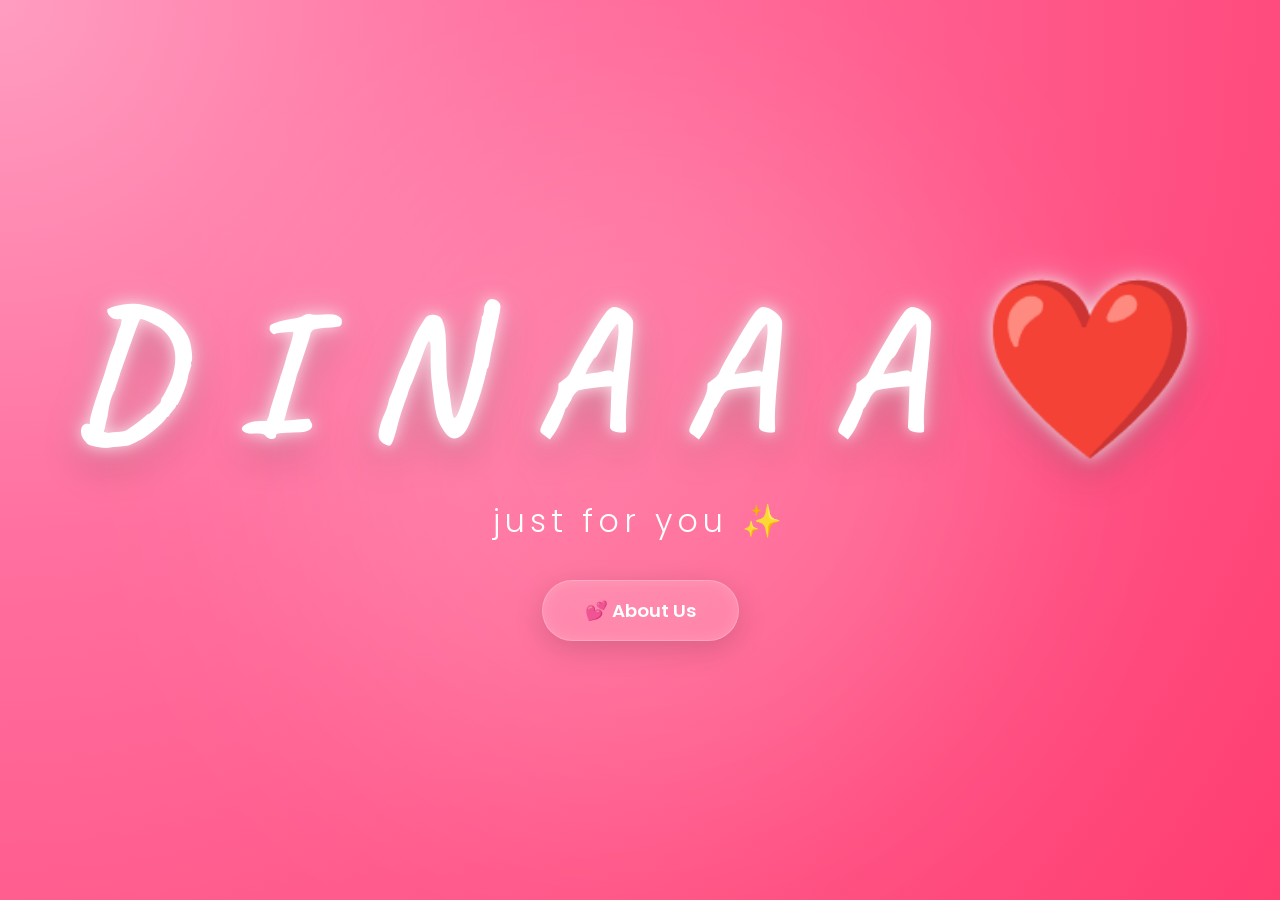
==== index.html @ d0ce4e60 "Add files via upload" ====
<!DOCTYPE html>
<html lang="id">
<head>
    <meta charset="UTF-8">
    <meta http-equiv="X-UA-Compatible" content="IE=edge">
    <meta name="viewport" content="width=device-width, initial-scale=1.0">
    <link rel="stylesheet" href="css/style.css">
    <link rel="icon" href="img/flowers.png" type="image/x-icon">
    <title>Flowers</title>
    <meta charset="UTF-8">
    <meta name="viewport" content="width=device-width, initial-scale=1.0">


<link href="https://fonts.googleapis.com/css2?family=Caveat:wght@700&family=Poppins:wght@300;400;600&display=swap" rel="stylesheet">

<title>DINAAA ❤️</title>

<style>
*{
    margin:0;
    padding:0;
    box-sizing:border-box;
}

body{
    width:100%;
    height:100vh;
    display:flex;
    justify-content:center;
    align-items:center;
    overflow:hidden;
    font-family:'Poppins',sans-serif;
    background:
    radial-gradient(circle at top left,#ff9dc0,#ff6f9f 35%,#ff3d71 100%);
}

/* Glow Background */
body::before{
    content:"";
    position:absolute;
    width:700px;
    height:700px;
    background:rgba(255,255,255,.15);
    border-radius:50%;
    filter:blur(120px);
    animation:float 8s ease-in-out infinite;
}

.container{
    position:relative;
    z-index:2;
    text-align:center;
}

/* DINAAA */
.name{
    font-family:'Caveat',cursive;
    font-size:11rem;
    color:white;
    letter-spacing:8px;
    text-shadow:
        0 0 15px rgba(255,255,255,.7),
        0 0 35px rgba(255,255,255,.4),
        0 15px 40px rgba(0,0,0,.25);
}

.name span{
    display:inline-block;
    opacity:0;
    transform:translateY(100px) rotate(-15deg) scale(.3);
    animation:showLetter .8s forwards;
}

.name span:nth-child(1){animation-delay:.2s;}
.name span:nth-child(2){animation-delay:.5s;}
.name span:nth-child(3){animation-delay:.8s;}
.name span:nth-child(4){animation-delay:1.1s;}
.name span:nth-child(5){animation-delay:1.4s;}
.name span:nth-child(6){animation-delay:1.7s;}

.heart{
    animation:
    showHeart .8s forwards 2.2s,
    pulse 1.4s infinite 3s !important;
}

/* Subtitle */
.subtitle{
    margin-top:15px;
    font-size:2rem;
    font-weight:300;
    color:white;
    letter-spacing:5px;
    opacity:0;
    animation:fadeText 1.5s forwards 2.8s;
}

/* Button */
.about-btn{
    display:inline-block;
    margin-top:35px;
    padding:16px 42px;
    border-radius:50px;
    text-decoration:none;
    color:white;
    font-weight:600;
    font-size:1.15rem;

    background:rgba(255,255,255,.15);
    border:1px solid rgba(255,255,255,.25);

    backdrop-filter:blur(15px);
    -webkit-backdrop-filter:blur(15px);

    box-shadow:
        0 8px 30px rgba(0,0,0,.15),
        inset 0 0 15px rgba(255,255,255,.15);

    opacity:0;
    animation:fadeButton 1s forwards 3.8s;
    transition:.35s;
}

.about-btn:hover{
    transform:translateY(-5px) scale(1.05);
    background:rgba(255,255,255,.25);
    box-shadow:
        0 15px 40px rgba(0,0,0,.2),
        0 0 30px rgba(255,255,255,.3);
}

/* Floating Hearts */
.hearts{
    position:absolute;
    width:100%;
    height:100%;
    overflow:hidden;
    z-index:1;
}

.hearts span{
    position:absolute;
    bottom:-100px;
    color:rgba(255,255,255,.45);
    animation:rise linear infinite;
}

.hearts span:nth-child(1){
    left:10%;
    font-size:30px;
    animation-duration:8s;
}
.hearts span:nth-child(2){
    left:25%;
    font-size:20px;
    animation-duration:10s;
}
.hearts span:nth-child(3){
    left:45%;
    font-size:35px;
    animation-duration:7s;
}
.hearts span:nth-child(4){
    left:65%;
    font-size:22px;
    animation-duration:9s;
}
.hearts span:nth-child(5){
    left:85%;
    font-size:28px;
    animation-duration:11s;
}

@keyframes showLetter{
    0%{
        opacity:0;
        transform:translateY(100px) rotate(-15deg) scale(.3);
    }
    70%{
        transform:translateY(-10px) rotate(5deg) scale(1.15);
    }
    100%{
        opacity:1;
        transform:translateY(0) rotate(0) scale(1);
    }
}

@keyframes showHeart{
    from{
        opacity:0;
        transform:scale(0);
    }
    to{
        opacity:1;
        transform:scale(1);
    }
}

@keyframes pulse{
    0%,100%{
        transform:scale(1);
    }
    50%{
        transform:scale(1.25);
    }
}

@keyframes fadeText{
    from{
        opacity:0;
        transform:translateY(20px);
    }
    to{
        opacity:1;
        transform:translateY(0);
    }
}

@keyframes fadeButton{
    from{
        opacity:0;
        transform:translateY(20px);
    }
    to{
        opacity:1;
        transform:translateY(0);
    }
}

@keyframes rise{
    from{
        transform:translateY(0);
        opacity:.6;
    }
    to{
        transform:translateY(-120vh);
        opacity:0;
    }
}

@keyframes float{
    0%,100%{
        transform:translate(0,0);
    }
    50%{
        transform:translate(80px,-50px);
    }
}

@media(max-width:768px){

    .name{
        font-size:5.5rem;
    }

    .subtitle{
        font-size:1.4rem;
        letter-spacing:2px;
    }

    .about-btn{
        padding:14px 30px;
        font-size:1rem;
    }
}
</style>
</head>

<body>

<audio autoplay loop>
    <source src="images\Instrumen Sampai Kau Bisa - Pss Sleman.mp3" type="audio/mpeg">
</audio>

<div class="hearts">
    <span>❤</span>
    <span>❤</span>
    <span>❤</span>
    <span>❤</span>
    <span>❤</span>
</div>

<div class="container">

    <h1 class="name">
        <span>D</span>
        <span>I</span>
        <span>N</span>
        <span>A</span>
        <span>A</span>
        <span>A</span>
        <span class="heart">❤️</span>
    </h1>

    <div class="subtitle">
        just for you ✨
    </div>

    <a href="about.html" class="about-btn">
        💕 About Us
    </a>

</div>


</body>
</html>
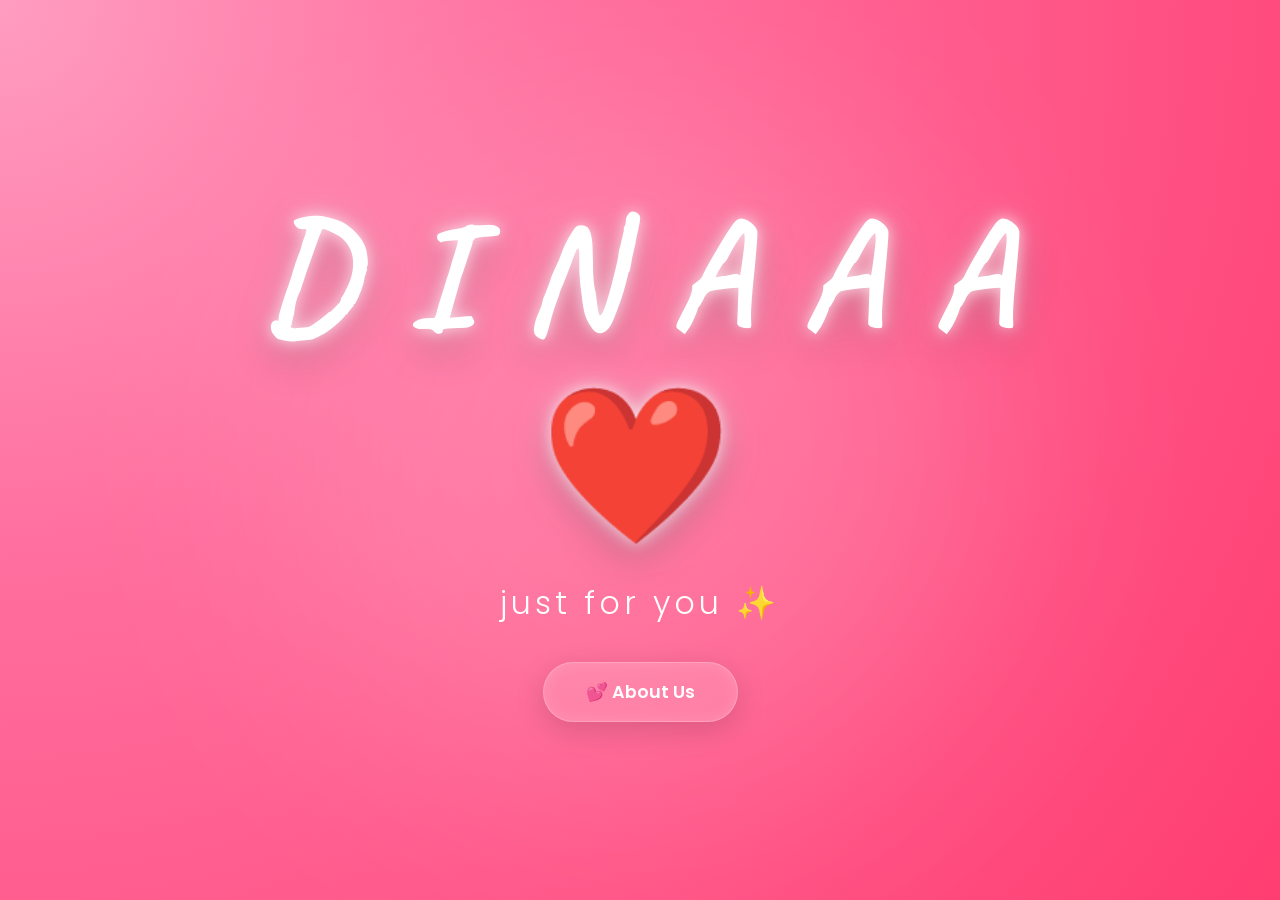
==== commit d04171ae: "Create index.html" ====
--- a/index.html
+++ b/index.html
@@ -1,307 +1,358 @@
-<!DOCTYPE html>
-<html lang="id">
-<head>
-    <meta charset="UTF-8">
-    <meta http-equiv="X-UA-Compatible" content="IE=edge">
-    <meta name="viewport" content="width=device-width, initial-scale=1.0">
-    <link rel="stylesheet" href="css/style.css">
-    <link rel="icon" href="img/flowers.png" type="image/x-icon">
-    <title>Flowers</title>
-    <meta charset="UTF-8">
-    <meta name="viewport" content="width=device-width, initial-scale=1.0">
-
-
-<link href="https://fonts.googleapis.com/css2?family=Caveat:wght@700&family=Poppins:wght@300;400;600&display=swap" rel="stylesheet">
-
-<title>DINAAA ❤️</title>
-
-<style>
-*{
-    margin:0;
-    padding:0;
-    box-sizing:border-box;
-}
-
-body{
-    width:100%;
-    height:100vh;
-    display:flex;
-    justify-content:center;
-    align-items:center;
-    overflow:hidden;
-    font-family:'Poppins',sans-serif;
-    background:
-    radial-gradient(circle at top left,#ff9dc0,#ff6f9f 35%,#ff3d71 100%);
-}
-
-/* Glow Background */
-body::before{
-    content:"";
-    position:absolute;
-    width:700px;
-    height:700px;
-    background:rgba(255,255,255,.15);
-    border-radius:50%;
-    filter:blur(120px);
-    animation:float 8s ease-in-out infinite;
-}
-
-.container{
-    position:relative;
-    z-index:2;
-    text-align:center;
-}
-
-/* DINAAA */
-.name{
-    font-family:'Caveat',cursive;
-    font-size:11rem;
-    color:white;
-    letter-spacing:8px;
-    text-shadow:
-        0 0 15px rgba(255,255,255,.7),
-        0 0 35px rgba(255,255,255,.4),
-        0 15px 40px rgba(0,0,0,.25);
-}
-
-.name span{
-    display:inline-block;
-    opacity:0;
-    transform:translateY(100px) rotate(-15deg) scale(.3);
-    animation:showLetter .8s forwards;
-}
-
-.name span:nth-child(1){animation-delay:.2s;}
-.name span:nth-child(2){animation-delay:.5s;}
-.name span:nth-child(3){animation-delay:.8s;}
-.name span:nth-child(4){animation-delay:1.1s;}
-.name span:nth-child(5){animation-delay:1.4s;}
-.name span:nth-child(6){animation-delay:1.7s;}
-
-.heart{
-    animation:
-    showHeart .8s forwards 2.2s,
-    pulse 1.4s infinite 3s !important;
-}
-
-/* Subtitle */
-.subtitle{
-    margin-top:15px;
-    font-size:2rem;
-    font-weight:300;
-    color:white;
-    letter-spacing:5px;
-    opacity:0;
-    animation:fadeText 1.5s forwards 2.8s;
-}
-
-/* Button */
-.about-btn{
-    display:inline-block;
-    margin-top:35px;
-    padding:16px 42px;
-    border-radius:50px;
-    text-decoration:none;
-    color:white;
-    font-weight:600;
-    font-size:1.15rem;
-
-    background:rgba(255,255,255,.15);
-    border:1px solid rgba(255,255,255,.25);
-
-    backdrop-filter:blur(15px);
-    -webkit-backdrop-filter:blur(15px);
-
-    box-shadow:
-        0 8px 30px rgba(0,0,0,.15),
-        inset 0 0 15px rgba(255,255,255,.15);
-
-    opacity:0;
-    animation:fadeButton 1s forwards 3.8s;
-    transition:.35s;
-}
-
-.about-btn:hover{
-    transform:translateY(-5px) scale(1.05);
-    background:rgba(255,255,255,.25);
-    box-shadow:
-        0 15px 40px rgba(0,0,0,.2),
-        0 0 30px rgba(255,255,255,.3);
-}
-
-/* Floating Hearts */
-.hearts{
-    position:absolute;
-    width:100%;
-    height:100%;
-    overflow:hidden;
-    z-index:1;
-}
-
-.hearts span{
-    position:absolute;
-    bottom:-100px;
-    color:rgba(255,255,255,.45);
-    animation:rise linear infinite;
-}
-
-.hearts span:nth-child(1){
-    left:10%;
-    font-size:30px;
-    animation-duration:8s;
-}
-.hearts span:nth-child(2){
-    left:25%;
-    font-size:20px;
-    animation-duration:10s;
-}
-.hearts span:nth-child(3){
-    left:45%;
-    font-size:35px;
-    animation-duration:7s;
-}
-.hearts span:nth-child(4){
-    left:65%;
-    font-size:22px;
-    animation-duration:9s;
-}
-.hearts span:nth-child(5){
-    left:85%;
-    font-size:28px;
-    animation-duration:11s;
-}
-
-@keyframes showLetter{
-    0%{
-        opacity:0;
-        transform:translateY(100px) rotate(-15deg) scale(.3);
-    }
-    70%{
-        transform:translateY(-10px) rotate(5deg) scale(1.15);
-    }
-    100%{
-        opacity:1;
-        transform:translateY(0) rotate(0) scale(1);
-    }
-}
-
-@keyframes showHeart{
-    from{
-        opacity:0;
-        transform:scale(0);
-    }
-    to{
-        opacity:1;
-        transform:scale(1);
-    }
-}
-
-@keyframes pulse{
-    0%,100%{
-        transform:scale(1);
-    }
-    50%{
-        transform:scale(1.25);
-    }
-}
-
-@keyframes fadeText{
-    from{
-        opacity:0;
-        transform:translateY(20px);
-    }
-    to{
-        opacity:1;
-        transform:translateY(0);
-    }
-}
-
-@keyframes fadeButton{
-    from{
-        opacity:0;
-        transform:translateY(20px);
-    }
-    to{
-        opacity:1;
-        transform:translateY(0);
-    }
-}
-
-@keyframes rise{
-    from{
-        transform:translateY(0);
-        opacity:.6;
-    }
-    to{
-        transform:translateY(-120vh);
-        opacity:0;
-    }
-}
-
-@keyframes float{
-    0%,100%{
-        transform:translate(0,0);
-    }
-    50%{
-        transform:translate(80px,-50px);
-    }
-}
-
-@media(max-width:768px){
-
-    .name{
-        font-size:5.5rem;
-    }
-
-    .subtitle{
-        font-size:1.4rem;
-        letter-spacing:2px;
-    }
-
-    .about-btn{
-        padding:14px 30px;
-        font-size:1rem;
-    }
-}
-</style>
-</head>
-
-<body>
-
-<audio autoplay loop>
-    <source src="images\Instrumen Sampai Kau Bisa - Pss Sleman.mp3" type="audio/mpeg">
-</audio>
-
-<div class="hearts">
-    <span>❤</span>
-    <span>❤</span>
-    <span>❤</span>
-    <span>❤</span>
-    <span>❤</span>
-</div>
-
-<div class="container">
-
-    <h1 class="name">
-        <span>D</span>
-        <span>I</span>
-        <span>N</span>
-        <span>A</span>
-        <span>A</span>
-        <span>A</span>
-        <span class="heart">❤️</span>
-    </h1>
-
-    <div class="subtitle">
-        just for you ✨
-    </div>
-
-    <a href="about.html" class="about-btn">
-        💕 About Us
-    </a>
-
-</div>
-
-
-</body>
-</html>+<!DOCTYPE html>
+<html lang="id">
+<head>
+<meta charset="UTF-8">
+<meta name="viewport" content="width=device-width, initial-scale=1.0">
+
+<link href="https://fonts.googleapis.com/css2?family=Caveat:wght@700&family=Poppins:wght@300;400;600&display=swap" rel="stylesheet">
+
+<title>DINAAA ❤️</title>
+
+<style>
+*{
+    margin:0;
+    padding:0;
+    box-sizing:border-box;
+}
+
+body{
+    width:100%;
+    min-height:100vh;
+    display:flex;
+    justify-content:center;
+    align-items:center;
+    overflow:hidden;
+    padding:20px;
+    font-family:'Poppins',sans-serif;
+    background:
+    radial-gradient(circle at top left,#ff9dc0,#ff6f9f 35%,#ff3d71 100%);
+}
+
+/* Glow Background */
+body::before{
+    content:"";
+    position:absolute;
+    width:700px;
+    height:700px;
+    background:rgba(255,255,255,.15);
+    border-radius:50%;
+    filter:blur(120px);
+    animation:float 8s ease-in-out infinite;
+}
+
+.container{
+    position:relative;
+    z-index:2;
+    text-align:center;
+    width:100%;
+    max-width:900px;
+}
+
+/* DINAAA */
+.name{
+    font-family:'Caveat',cursive;
+    font-size:clamp(4rem,12vw,11rem);
+    color:white;
+    letter-spacing:8px;
+    text-shadow:
+        0 0 15px rgba(255,255,255,.7),
+        0 0 35px rgba(255,255,255,.4),
+        0 15px 40px rgba(0,0,0,.25);
+}
+
+.name span{
+    display:inline-block;
+    opacity:0;
+    transform:translateY(100px) rotate(-15deg) scale(.3);
+    animation:showLetter .8s forwards;
+}
+
+.name span:nth-child(1){animation-delay:.2s;}
+.name span:nth-child(2){animation-delay:.5s;}
+.name span:nth-child(3){animation-delay:.8s;}
+.name span:nth-child(4){animation-delay:1.1s;}
+.name span:nth-child(5){animation-delay:1.4s;}
+.name span:nth-child(6){animation-delay:1.7s;}
+
+.heart{
+    animation:
+    showHeart .8s forwards 2.2s,
+    pulse 1.4s infinite 3s !important;
+}
+
+/* Subtitle */
+.subtitle{
+    margin-top:15px;
+    font-size:clamp(1rem,4vw,2rem);
+    font-weight:300;
+    color:white;
+    letter-spacing:4px;
+    opacity:0;
+    animation:fadeText 1.5s forwards 2.8s;
+}
+
+/* Button */
+.about-btn{
+    display:inline-block;
+    margin-top:35px;
+    padding:16px 42px;
+    border-radius:50px;
+    text-decoration:none;
+    color:white;
+    font-weight:600;
+    font-size:1.1rem;
+
+    background:rgba(255,255,255,.15);
+    border:1px solid rgba(255,255,255,.25);
+
+    backdrop-filter:blur(15px);
+    -webkit-backdrop-filter:blur(15px);
+
+    box-shadow:
+        0 8px 30px rgba(0,0,0,.15),
+        inset 0 0 15px rgba(255,255,255,.15);
+
+    opacity:0;
+    animation:fadeButton 1s forwards 3.8s;
+    transition:.35s;
+}
+
+.about-btn:hover{
+    transform:translateY(-5px) scale(1.05);
+    background:rgba(255,255,255,.25);
+    box-shadow:
+        0 15px 40px rgba(0,0,0,.2),
+        0 0 30px rgba(255,255,255,.3);
+}
+
+/* Music Button */
+.music-btn{
+    margin-top:20px;
+    padding:12px 28px;
+    border:none;
+    border-radius:50px;
+    background:white;
+    color:#ff4f87;
+    font-weight:600;
+    cursor:pointer;
+    transition:.3s;
+}
+
+.music-btn:hover{
+    transform:scale(1.05);
+}
+
+/* Floating Hearts */
+.hearts{
+    position:absolute;
+    width:100%;
+    height:100%;
+    overflow:hidden;
+    z-index:1;
+}
+
+.hearts span{
+    position:absolute;
+    bottom:-100px;
+    color:rgba(255,255,255,.45);
+    animation:rise linear infinite;
+}
+
+.hearts span:nth-child(1){
+    left:10%;
+    font-size:30px;
+    animation-duration:8s;
+}
+.hearts span:nth-child(2){
+    left:25%;
+    font-size:20px;
+    animation-duration:10s;
+}
+.hearts span:nth-child(3){
+    left:45%;
+    font-size:35px;
+    animation-duration:7s;
+}
+.hearts span:nth-child(4){
+    left:65%;
+    font-size:22px;
+    animation-duration:9s;
+}
+.hearts span:nth-child(5){
+    left:85%;
+    font-size:28px;
+    animation-duration:11s;
+}
+
+@keyframes showLetter{
+    0%{
+        opacity:0;
+        transform:translateY(100px) rotate(-15deg) scale(.3);
+    }
+    70%{
+        transform:translateY(-10px) rotate(5deg) scale(1.15);
+    }
+    100%{
+        opacity:1;
+        transform:translateY(0) rotate(0) scale(1);
+    }
+}
+
+@keyframes showHeart{
+    from{
+        opacity:0;
+        transform:scale(0);
+    }
+    to{
+        opacity:1;
+        transform:scale(1);
+    }
+}
+
+@keyframes pulse{
+    0%,100%{
+        transform:scale(1);
+    }
+    50%{
+        transform:scale(1.25);
+    }
+}
+
+@keyframes fadeText{
+    from{
+        opacity:0;
+        transform:translateY(20px);
+    }
+    to{
+        opacity:1;
+        transform:translateY(0);
+    }
+}
+
+@keyframes fadeButton{
+    from{
+        opacity:0;
+        transform:translateY(20px);
+    }
+    to{
+        opacity:1;
+        transform:translateY(0);
+    }
+}
+
+@keyframes rise{
+    from{
+        transform:translateY(0);
+        opacity:.6;
+    }
+    to{
+        transform:translateY(-120vh);
+        opacity:0;
+    }
+}
+
+@keyframes float{
+    0%,100%{
+        transform:translate(0,0);
+    }
+    50%{
+        transform:translate(80px,-50px);
+    }
+}
+
+@media(max-width:768px){
+
+    .name{
+        font-size:clamp(3.5rem,15vw,6rem);
+        letter-spacing:3px;
+    }
+
+    .subtitle{
+        font-size:1.1rem;
+        letter-spacing:2px;
+    }
+
+    .about-btn{
+        padding:14px 30px;
+        font-size:1rem;
+    }
+
+    body::before{
+        width:350px;
+        height:350px;
+    }
+}
+
+@media(max-width:480px){
+
+    .name{
+        font-size:3.2rem;
+        letter-spacing:2px;
+    }
+
+    .subtitle{
+        font-size:.95rem;
+    }
+
+    .about-btn{
+        width:90%;
+        max-width:280px;
+        display:block;
+        margin:30px auto 0;
+    }
+
+    .music-btn{
+        width:90%;
+        max-width:280px;
+    }
+}
+</style>
+</head>
+
+<body>
+
+<audio id="bgMusic" loop>
+    <source src="images/Instrumen Sampai Kau Bisa - Pss Sleman.mp3" type="audio/mpeg">
+</audio>
+
+<div class="hearts">
+    <span>❤</span>
+    <span>❤</span>
+    <span>❤</span>
+    <span>❤</span>
+    <span>❤</span>
+</div>
+
+<div class="container">
+
+    <h1 class="name">
+        <span>D</span>
+        <span>I</span>
+        <span>N</span>
+        <span>A</span>
+        <span>A</span>
+        <span>A</span>
+        <span class="heart">❤️</span>
+    </h1>
+
+    <div class="subtitle">
+        just for you ✨
+    </div>
+
+    <a href="about.html" class="about-btn">
+        💕 About Us
+    </a>
+
+    <br>
+
+
+</div>
+
+<script>
+function playMusic(){
+    document.getElementById("bgMusic").play();
+}
+</script>
+
+</body>
+</html>
